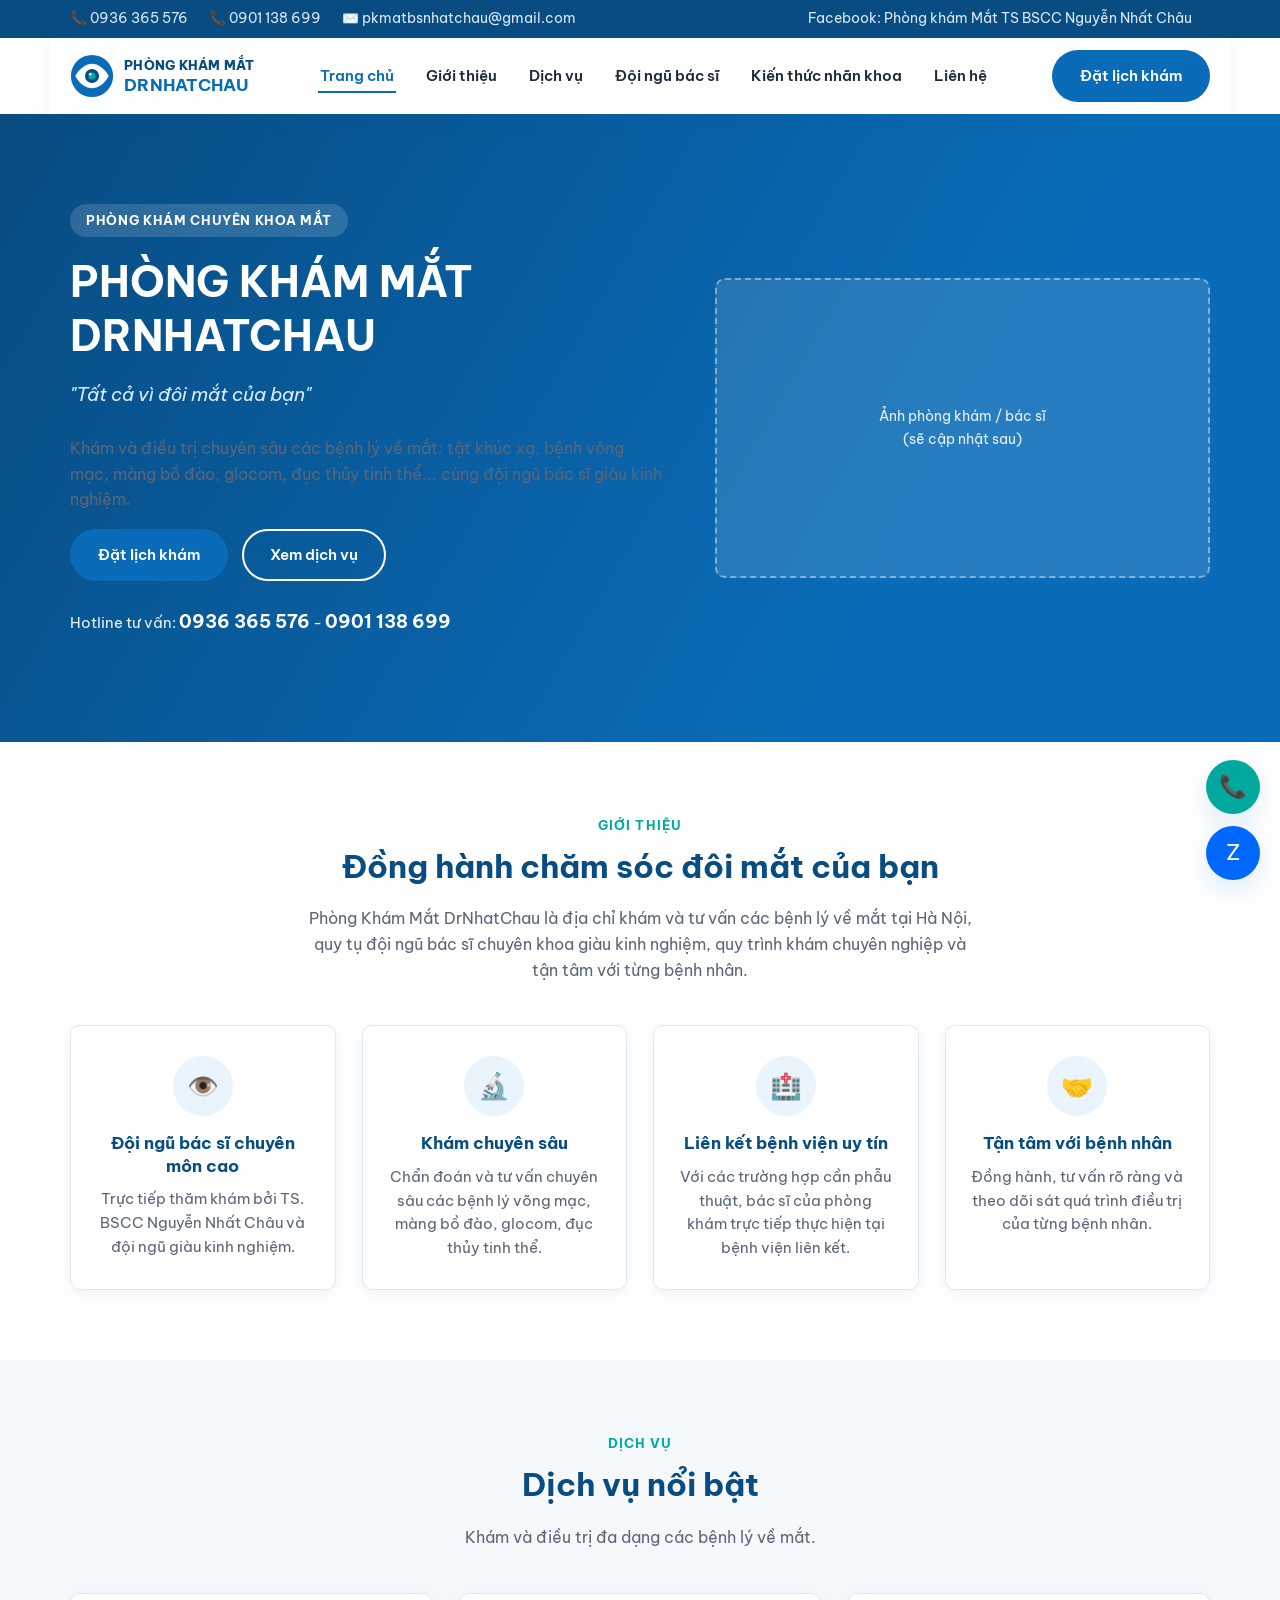
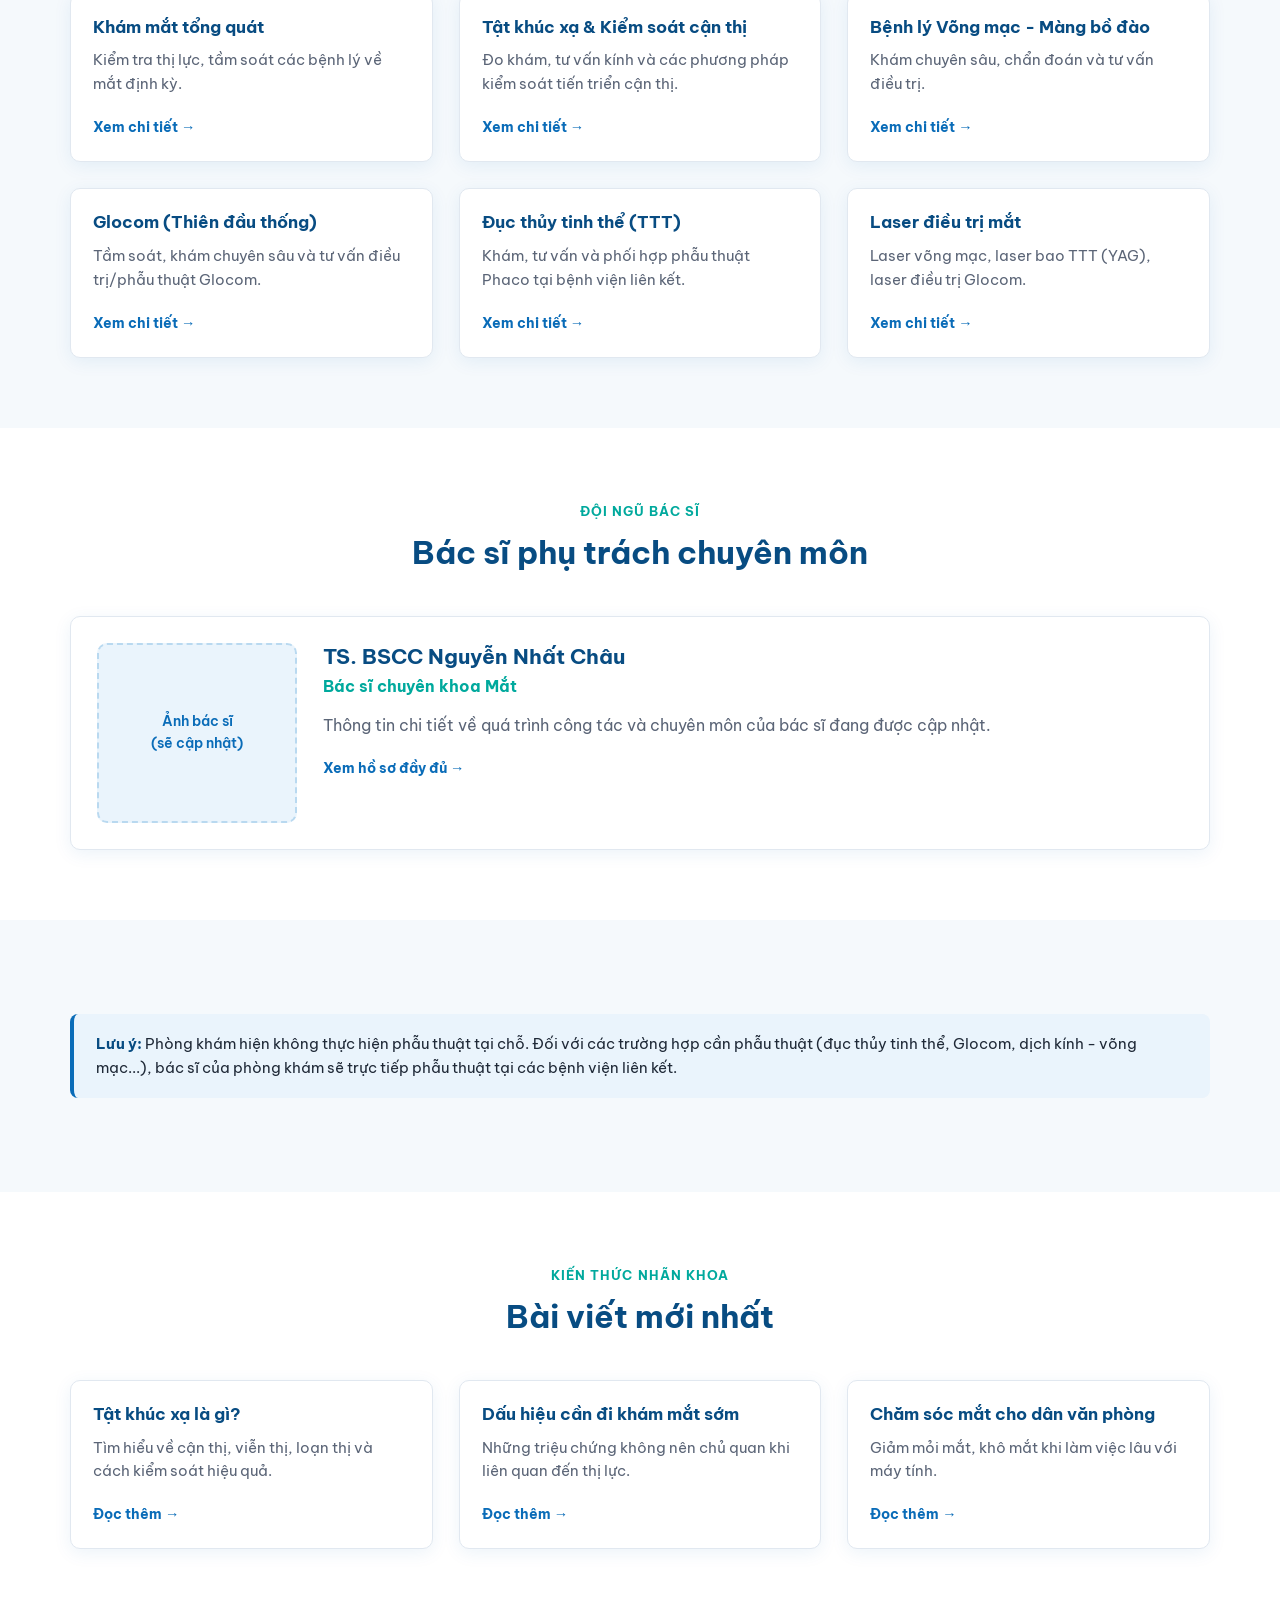
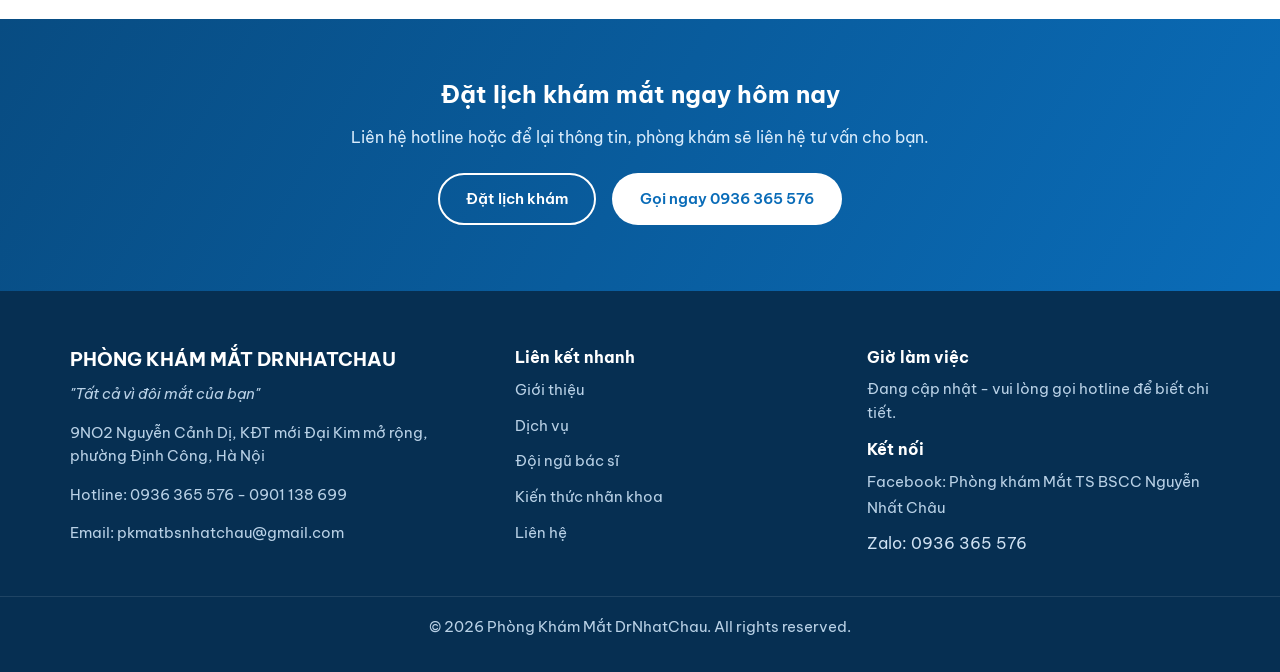
==== index.html @ 908032cb "Initial website for Phong Kham Mat DrNhatChau Static HTML/CSS/JS site modeled after haiyeneyecare.co" ====
<!DOCTYPE html>
<html lang="vi">
<head>
<meta charset="UTF-8">
<meta name="viewport" content="width=device-width, initial-scale=1.0">
<title>Phòng Khám Mắt DrNhatChau - Tất cả vì đôi mắt của bạn</title>
<meta name="description" content="Phòng Khám Mắt DrNhatChau - khám mắt tổng quát, tật khúc xạ, bệnh lý võng mạc, glocom, đục thủy tinh thể tại Hà Nội. Hotline 0936 365 576.">
<link rel="icon" type="image/svg+xml" href="assets/images/logo-placeholder.svg">
<link rel="preconnect" href="https://fonts.googleapis.com">
<link href="https://fonts.googleapis.com/css2?family=Be+Vietnam+Pro:wght@400;500;600;700;800&display=swap" rel="stylesheet">
<link rel="stylesheet" href="css/style.css">
</head>
<body>

<header class="site-header">
  <div class="topbar">
    <div class="container topbar-inner">
      <div class="topbar-contact">
        <a href="tel:0936365576">📞 0936 365 576</a>
        <a href="tel:0901138699">📞 0901 138 699</a>
        <a href="mailto:pkmatbsnhatchau@gmail.com">✉️ pkmatbsnhatchau@gmail.com</a>
      </div>
      <div class="topbar-social">
        <!-- TODO: cập nhật link Facebook thật -->
        <a href="#" target="_blank" rel="noopener">Facebook: Phòng khám Mắt TS BSCC Nguyễn Nhất Châu</a>
      </div>
    </div>
  </div>
  <nav class="navbar container">
    <a href="index.html" class="brand">
      <img src="assets/images/logo-placeholder.svg" alt="Logo Phòng khám Mắt DrNhatChau" class="brand-logo">
      <span class="brand-text">PHÒNG KHÁM MẮT<br><strong>DRNHATCHAU</strong></span>
    </a>
    <button class="nav-toggle" aria-label="Mở menu" aria-expanded="false">
      <span></span><span></span><span></span>
    </button>
    <ul class="nav-menu">
      <li><a href="index.html">Trang chủ</a></li>
      <li><a href="gioi-thieu.html">Giới thiệu</a></li>
      <li><a href="dich-vu.html">Dịch vụ</a></li>
      <li><a href="bac-si.html">Đội ngũ bác sĩ</a></li>
      <li><a href="kien-thuc.html">Kiến thức nhãn khoa</a></li>
      <li><a href="lien-he.html">Liên hệ</a></li>
    </ul>
    <a href="lien-he.html" class="btn btn-primary nav-cta">Đặt lịch khám</a>
  </nav>
</header>

<section class="hero">
  <div class="container hero-inner">
    <div class="hero-text">
      <span class="eyebrow">Phòng khám chuyên khoa Mắt</span>
      <h1>PHÒNG KHÁM MẮT DRNHATCHAU</h1>
      <p class="slogan">"Tất cả vì đôi mắt của bạn"</p>
      <p>Khám và điều trị chuyên sâu các bệnh lý về mắt: tật khúc xạ, bệnh võng mạc, màng bồ đào, glocom, đục thủy tinh thể... cùng đội ngũ bác sĩ giàu kinh nghiệm.</p>
      <div class="hero-actions">
        <a href="lien-he.html" class="btn btn-primary">Đặt lịch khám</a>
        <a href="dich-vu.html" class="btn btn-outline">Xem dịch vụ</a>
      </div>
      <p class="hero-hotline">Hotline tư vấn: <strong>0936 365 576</strong> - <strong>0901 138 699</strong></p>
    </div>
    <div class="hero-visual">
      <!-- TODO: thay bằng ảnh thật của phòng khám / bác sĩ -->
      Ảnh phòng khám / bác sĩ<br>(sẽ cập nhật sau)
    </div>
  </div>
</section>

<section>
  <div class="container">
    <div class="section-head">
      <span class="eyebrow">Giới thiệu</span>
      <h2>Đồng hành chăm sóc đôi mắt của bạn</h2>
      <p>Phòng Khám Mắt DrNhatChau là địa chỉ khám và tư vấn các bệnh lý về mắt tại Hà Nội, quy tụ đội ngũ bác sĩ chuyên khoa giàu kinh nghiệm, quy trình khám chuyên nghiệp và tận tâm với từng bệnh nhân.</p>
    </div>
    <div class="features-grid">
      <div class="feature-card">
        <div class="feature-icon">👁️</div>
        <h3>Đội ngũ bác sĩ chuyên môn cao</h3>
        <p>Trực tiếp thăm khám bởi TS. BSCC Nguyễn Nhất Châu và đội ngũ giàu kinh nghiệm.</p>
      </div>
      <div class="feature-card">
        <div class="feature-icon">🔬</div>
        <h3>Khám chuyên sâu</h3>
        <p>Chẩn đoán và tư vấn chuyên sâu các bệnh lý võng mạc, màng bồ đào, glocom, đục thủy tinh thể.</p>
      </div>
      <div class="feature-card">
        <div class="feature-icon">🏥</div>
        <h3>Liên kết bệnh viện uy tín</h3>
        <p>Với các trường hợp cần phẫu thuật, bác sĩ của phòng khám trực tiếp thực hiện tại bệnh viện liên kết.</p>
      </div>
      <div class="feature-card">
        <div class="feature-icon">🤝</div>
        <h3>Tận tâm với bệnh nhân</h3>
        <p>Đồng hành, tư vấn rõ ràng và theo dõi sát quá trình điều trị của từng bệnh nhân.</p>
      </div>
    </div>
  </div>
</section>

<section class="alt">
  <div class="container">
    <div class="section-head">
      <span class="eyebrow">Dịch vụ</span>
      <h2>Dịch vụ nổi bật</h2>
      <p>Khám và điều trị đa dạng các bệnh lý về mắt.</p>
    </div>
    <div class="cards-grid">
      <div class="card">
        <div class="card-body">
          <h3>Khám mắt tổng quát</h3>
          <p>Kiểm tra thị lực, tầm soát các bệnh lý về mắt định kỳ.</p>
          <a href="dich-vu.html" class="card-link">Xem chi tiết →</a>
        </div>
      </div>
      <div class="card">
        <div class="card-body">
          <h3>Tật khúc xạ &amp; Kiểm soát cận thị</h3>
          <p>Đo khám, tư vấn kính và các phương pháp kiểm soát tiến triển cận thị.</p>
          <a href="dich-vu.html" class="card-link">Xem chi tiết →</a>
        </div>
      </div>
      <div class="card">
        <div class="card-body">
          <h3>Bệnh lý Võng mạc - Màng bồ đào</h3>
          <p>Khám chuyên sâu, chẩn đoán và tư vấn điều trị.</p>
          <a href="dich-vu.html" class="card-link">Xem chi tiết →</a>
        </div>
      </div>
      <div class="card">
        <div class="card-body">
          <h3>Glocom (Thiên đầu thống)</h3>
          <p>Tầm soát, khám chuyên sâu và tư vấn điều trị/phẫu thuật Glocom.</p>
          <a href="dich-vu.html" class="card-link">Xem chi tiết →</a>
        </div>
      </div>
      <div class="card">
        <div class="card-body">
          <h3>Đục thủy tinh thể (TTT)</h3>
          <p>Khám, tư vấn và phối hợp phẫu thuật Phaco tại bệnh viện liên kết.</p>
          <a href="dich-vu.html" class="card-link">Xem chi tiết →</a>
        </div>
      </div>
      <div class="card">
        <div class="card-body">
          <h3>Laser điều trị mắt</h3>
          <p>Laser võng mạc, laser bao TTT (YAG), laser điều trị Glocom.</p>
          <a href="dich-vu.html" class="card-link">Xem chi tiết →</a>
        </div>
      </div>
    </div>
  </div>
</section>

<section>
  <div class="container">
    <div class="section-head">
      <span class="eyebrow">Đội ngũ bác sĩ</span>
      <h2>Bác sĩ phụ trách chuyên môn</h2>
    </div>
    <div class="doctor-card">
      <div class="doctor-photo img-placeholder">Ảnh bác sĩ<br>(sẽ cập nhật)</div>
      <div class="doctor-info">
        <h3>TS. BSCC Nguyễn Nhất Châu</h3>
        <span class="title">Bác sĩ chuyên khoa Mắt</span>
        <p><!-- TODO: bổ sung tiểu sử, kinh nghiệm, học hàm học vị chi tiết -->Thông tin chi tiết về quá trình công tác và chuyên môn của bác sĩ đang được cập nhật.</p>
        <a href="bac-si.html" class="card-link">Xem hồ sơ đầy đủ →</a>
      </div>
    </div>
  </div>
</section>

<section class="alt">
  <div class="container">
    <div class="callout">
      <strong>Lưu ý:</strong> Phòng khám hiện không thực hiện phẫu thuật tại chỗ. Đối với các trường hợp cần phẫu thuật (đục thủy tinh thể, Glocom, dịch kính - võng mạc...), bác sĩ của phòng khám sẽ trực tiếp phẫu thuật tại các bệnh viện liên kết.
    </div>
  </div>
</section>

<section>
  <div class="container">
    <div class="section-head">
      <span class="eyebrow">Kiến thức nhãn khoa</span>
      <h2>Bài viết mới nhất</h2>
    </div>
    <div class="cards-grid">
      <div class="card">
        <div class="card-body">
          <h3>Tật khúc xạ là gì?</h3>
          <p>Tìm hiểu về cận thị, viễn thị, loạn thị và cách kiểm soát hiệu quả.</p>
          <a href="kien-thuc.html" class="card-link">Đọc thêm →</a>
        </div>
      </div>
      <div class="card">
        <div class="card-body">
          <h3>Dấu hiệu cần đi khám mắt sớm</h3>
          <p>Những triệu chứng không nên chủ quan khi liên quan đến thị lực.</p>
          <a href="kien-thuc.html" class="card-link">Đọc thêm →</a>
        </div>
      </div>
      <div class="card">
        <div class="card-body">
          <h3>Chăm sóc mắt cho dân văn phòng</h3>
          <p>Giảm mỏi mắt, khô mắt khi làm việc lâu với máy tính.</p>
          <a href="kien-thuc.html" class="card-link">Đọc thêm →</a>
        </div>
      </div>
    </div>
  </div>
</section>

<section class="cta-banner">
  <div class="container">
    <h2>Đặt lịch khám mắt ngay hôm nay</h2>
    <p>Liên hệ hotline hoặc để lại thông tin, phòng khám sẽ liên hệ tư vấn cho bạn.</p>
    <a href="lien-he.html" class="btn btn-outline">Đặt lịch khám</a>
    <a href="tel:0936365576" class="btn btn-primary" style="background:#fff;color:var(--primary);">Gọi ngay 0936 365 576</a>
  </div>
</section>

<footer class="site-footer">
  <div class="container footer-grid">
    <div class="footer-col">
      <h3>PHÒNG KHÁM MẮT DRNHATCHAU</h3>
      <p><em>"Tất cả vì đôi mắt của bạn"</em></p>
      <p>9NO2 Nguyễn Cảnh Dị, KĐT mới Đại Kim mở rộng,<br>phường Định Công, Hà Nội</p>
      <p>Hotline: <a href="tel:0936365576">0936 365 576</a> - <a href="tel:0901138699">0901 138 699</a></p>
      <p>Email: <a href="mailto:pkmatbsnhatchau@gmail.com">pkmatbsnhatchau@gmail.com</a></p>
    </div>
    <div class="footer-col">
      <h4>Liên kết nhanh</h4>
      <ul>
        <li><a href="gioi-thieu.html">Giới thiệu</a></li>
        <li><a href="dich-vu.html">Dịch vụ</a></li>
        <li><a href="bac-si.html">Đội ngũ bác sĩ</a></li>
        <li><a href="kien-thuc.html">Kiến thức nhãn khoa</a></li>
        <li><a href="lien-he.html">Liên hệ</a></li>
      </ul>
    </div>
    <div class="footer-col">
      <h4>Giờ làm việc</h4>
      <!-- TODO: cập nhật giờ làm việc thật -->
      <p>Đang cập nhật - vui lòng gọi hotline để biết chi tiết.</p>
      <h4>Kết nối</h4>
      <ul>
        <li><a href="#" target="_blank" rel="noopener">Facebook: Phòng khám Mắt TS BSCC Nguyễn Nhất Châu</a></li>
        <li>Zalo: 0936 365 576</li>
      </ul>
    </div>
  </div>
  <div class="footer-bottom">
    <p>&copy; 2026 Phòng Khám Mắt DrNhatChau. All rights reserved.</p>
  </div>
</footer>

<div class="float-actions">
  <a class="float-btn phone" href="tel:0936365576" title="Gọi ngay">📞</a>
  <a class="float-btn zalo" href="https://zalo.me/0936365576" target="_blank" rel="noopener" title="Chat Zalo">Z</a>
</div>

<script src="js/main.js"></script>
</body>
</html>
---- css/style.css ----
/* ===== PHÒNG KHÁM MẮT DRNHATCHAU - style.css ===== */

:root {
  --primary: #0a6cb8;
  --primary-dark: #084c82;
  --primary-light: #eaf4fc;
  --accent: #00a99d;
  --text: #1f2937;
  --text-muted: #5b6577;
  --bg: #ffffff;
  --bg-alt: #f5f9fc;
  --border: #e1e8f0;
  --radius: 10px;
  --shadow: 0 4px 18px rgba(10, 108, 184, 0.08);
  --shadow-lg: 0 10px 30px rgba(10, 108, 184, 0.14);
  --max-width: 1180px;
}

* { box-sizing: border-box; }

html { scroll-behavior: smooth; }

body {
  margin: 0;
  font-family: 'Be Vietnam Pro', 'Segoe UI', Arial, sans-serif;
  color: var(--text);
  background: var(--bg);
  line-height: 1.6;
}

img { max-width: 100%; display: block; }

a { color: inherit; text-decoration: none; }

ul { list-style: none; margin: 0; padding: 0; }

h1, h2, h3, h4 { line-height: 1.3; margin: 0 0 .6em; color: var(--primary-dark); }

p { margin: 0 0 1em; color: var(--text-muted); }

.container {
  max-width: var(--max-width);
  margin: 0 auto;
  padding: 0 20px;
}

section { padding: 70px 0; }
section.alt { background: var(--bg-alt); }

.section-head {
  text-align: center;
  max-width: 680px;
  margin: 0 auto 42px;
}
.section-head .eyebrow {
  display: inline-block;
  color: var(--accent);
  font-weight: 700;
  letter-spacing: .08em;
  text-transform: uppercase;
  font-size: .82rem;
  margin-bottom: 10px;
}
.section-head h2 { font-size: 2rem; }
.section-head p { margin-top: 10px; }

/* ---------- Buttons ---------- */
.btn {
  display: inline-block;
  padding: 12px 26px;
  border-radius: 999px;
  font-weight: 600;
  font-size: .95rem;
  border: 2px solid transparent;
  cursor: pointer;
  transition: all .2s ease;
}
.btn-primary { background: var(--primary); color: #fff; }
.btn-primary:hover { background: var(--primary-dark); }
.btn-outline { background: transparent; border-color: #fff; color: #fff; }
.btn-outline:hover { background: #fff; color: var(--primary); }
.btn-outline-blue { background: transparent; border-color: var(--primary); color: var(--primary); }
.btn-outline-blue:hover { background: var(--primary); color: #fff; }

/* ---------- Top bar ---------- */
.topbar {
  background: var(--primary-dark);
  color: #dceafb;
  font-size: .85rem;
}
.topbar-inner {
  display: flex;
  justify-content: space-between;
  align-items: center;
  padding: 8px 20px;
  flex-wrap: wrap;
  gap: 6px;
}
.topbar-contact a, .topbar-social a {
  color: #dceafb;
  margin-right: 18px;
  white-space: nowrap;
}
.topbar-contact a:hover, .topbar-social a:hover { color: #fff; text-decoration: underline; }

/* ---------- Navbar ---------- */
.site-header { position: sticky; top: 0; z-index: 100; }
.navbar {
  display: flex;
  align-items: center;
  justify-content: space-between;
  gap: 20px;
  background: #fff;
  padding: 12px 20px;
  box-shadow: var(--shadow);
}
.brand { display: flex; align-items: center; gap: 10px; }
.brand-logo { width: 44px; height: 44px; }
.brand-text {
  font-weight: 800;
  color: var(--primary-dark);
  font-size: .82rem;
  line-height: 1.25;
  letter-spacing: .02em;
}
.brand-text strong { color: var(--primary); font-size: 1.05rem; }

.nav-menu {
  display: flex;
  gap: 28px;
  flex: 1;
  justify-content: center;
}
.nav-menu a {
  font-weight: 600;
  font-size: .95rem;
  color: var(--text);
  padding: 6px 2px;
  border-bottom: 2px solid transparent;
}
.nav-menu a:hover, .nav-menu a.active { color: var(--primary); border-color: var(--primary); }

.nav-cta { flex-shrink: 0; }

.nav-toggle {
  display: none;
  flex-direction: column;
  gap: 5px;
  background: none;
  border: none;
  cursor: pointer;
  padding: 6px;
}
.nav-toggle span { width: 26px; height: 3px; background: var(--primary-dark); border-radius: 2px; }

/* ---------- Hero ---------- */
.hero {
  background: linear-gradient(120deg, var(--primary-dark), var(--primary) 70%);
  color: #fff;
  padding: 90px 0;
}
.hero-inner {
  display: flex;
  align-items: center;
  gap: 50px;
  flex-wrap: wrap;
}
.hero-text { flex: 1 1 460px; }
.hero-text .eyebrow {
  display: inline-block;
  background: rgba(255,255,255,.15);
  padding: 6px 16px;
  border-radius: 999px;
  font-size: .82rem;
  font-weight: 700;
  letter-spacing: .05em;
  text-transform: uppercase;
  margin-bottom: 18px;
}
.hero-text h1 { color: #fff; font-size: 2.6rem; margin-bottom: 16px; }
.hero-text .slogan { font-size: 1.2rem; font-style: italic; color: #d9ecfc; margin-bottom: 26px; }
.hero-actions { display: flex; gap: 14px; flex-wrap: wrap; margin-bottom: 26px; }
.hero-hotline { font-size: .95rem; color: #eaf4fc; }
.hero-hotline strong { font-size: 1.15rem; color: #fff; }
.hero-visual {
  flex: 1 1 360px;
  min-height: 300px;
  border-radius: var(--radius);
  background: rgba(255,255,255,.12);
  border: 2px dashed rgba(255,255,255,.4);
  display: flex;
  align-items: center;
  justify-content: center;
  text-align: center;
  color: #eaf4fc;
  font-size: .9rem;
  padding: 20px;
}

/* ---------- Placeholder image box (dùng khi chưa có ảnh thật) ---------- */
.img-placeholder {
  background: var(--primary-light);
  border: 2px dashed #b9d9f0;
  border-radius: var(--radius);
  color: var(--primary);
  display: flex;
  align-items: center;
  justify-content: center;
  text-align: center;
  font-size: .85rem;
  font-weight: 600;
  padding: 16px;
  min-height: 180px;
}

/* ---------- Feature / Why choose us ---------- */
.features-grid {
  display: grid;
  grid-template-columns: repeat(auto-fit, minmax(230px, 1fr));
  gap: 26px;
}
.feature-card {
  background: #fff;
  border: 1px solid var(--border);
  border-radius: var(--radius);
  padding: 30px 24px;
  text-align: center;
  box-shadow: var(--shadow);
}
.feature-icon {
  width: 60px; height: 60px;
  margin: 0 auto 16px;
  border-radius: 50%;
  background: var(--primary-light);
  color: var(--primary);
  display: flex; align-items: center; justify-content: center;
  font-size: 1.6rem;
}
.feature-card h3 { font-size: 1.08rem; }
.feature-card p { font-size: .92rem; margin: 0; }

/* ---------- Cards grid (services / articles) ---------- */
.cards-grid {
  display: grid;
  grid-template-columns: repeat(auto-fit, minmax(280px, 1fr));
  gap: 26px;
}
.card {
  background: #fff;
  border: 1px solid var(--border);
  border-radius: var(--radius);
  overflow: hidden;
  box-shadow: var(--shadow);
  display: flex;
  flex-direction: column;
  transition: transform .2s ease, box-shadow .2s ease;
}
.card:hover { transform: translateY(-4px); box-shadow: var(--shadow-lg); }
.card-media { height: 150px; }
.card-body { padding: 22px; flex: 1; display: flex; flex-direction: column; }
.card-body h3 { font-size: 1.08rem; }
.card-body p { font-size: .92rem; flex: 1; }
.card-link { font-weight: 700; color: var(--primary); font-size: .9rem; margin-top: 6px; }
.card-link:hover { text-decoration: underline; }

.card.placeholder-card {
  border-style: dashed;
  border-color: #b9d9f0;
  align-items: center;
  justify-content: center;
  text-align: center;
  color: var(--text-muted);
}
.card.placeholder-card .card-body { justify-content: center; align-items: center; }

/* ---------- Doctor ---------- */
.doctor-card {
  display: flex;
  gap: 26px;
  background: #fff;
  border: 1px solid var(--border);
  border-radius: var(--radius);
  padding: 26px;
  box-shadow: var(--shadow);
  flex-wrap: wrap;
}
.doctor-photo { width: 200px; flex-shrink: 0; }
.doctor-info { flex: 1 1 260px; }
.doctor-info h3 { margin-bottom: 4px; font-size: 1.3rem; }
.doctor-info .title { color: var(--accent); font-weight: 700; margin-bottom: 14px; display: block; }

/* ---------- Note / callout box ---------- */
.callout {
  background: var(--primary-light);
  border-left: 4px solid var(--primary);
  border-radius: 8px;
  padding: 18px 22px;
  margin: 24px 0;
  font-size: .95rem;
  color: var(--text);
}
.callout strong { color: var(--primary-dark); }

/* ---------- Vision/Mission/Values ---------- */
.vmv-grid {
  display: grid;
  grid-template-columns: repeat(auto-fit, minmax(260px, 1fr));
  gap: 26px;
}
.vmv-card {
  background: #fff;
  border-top: 4px solid var(--primary);
  border-radius: var(--radius);
  padding: 28px 24px;
  box-shadow: var(--shadow);
}

/* ---------- CTA banner ---------- */
.cta-banner {
  background: linear-gradient(120deg, var(--primary-dark), var(--primary));
  color: #fff;
  text-align: center;
  padding: 60px 20px;
}
.cta-banner h2 { color: #fff; }
.cta-banner p { color: #d9ecfc; }
.cta-banner .btn { margin: 6px; }

/* ---------- Contact page ---------- */
.contact-grid {
  display: grid;
  grid-template-columns: 1.1fr 1.4fr;
  gap: 40px;
  align-items: start;
}
@media (max-width: 860px) { .contact-grid { grid-template-columns: 1fr; } }

.contact-info-list li {
  display: flex;
  gap: 14px;
  margin-bottom: 18px;
  align-items: flex-start;
}
.contact-info-list .ci-icon {
  width: 40px; height: 40px; flex-shrink: 0;
  border-radius: 50%;
  background: var(--primary-light);
  color: var(--primary);
  display: flex; align-items: center; justify-content: center;
  font-size: 1.1rem;
}

.map-frame {
  width: 100%;
  height: 320px;
  border: 0;
  border-radius: var(--radius);
  box-shadow: var(--shadow);
}

.contact-form { display: grid; gap: 16px; }
.contact-form label { font-weight: 600; font-size: .92rem; color: var(--text); display: block; margin-bottom: 6px; }
.contact-form input, .contact-form textarea, .contact-form select {
  width: 100%;
  padding: 12px 14px;
  border: 1px solid var(--border);
  border-radius: 8px;
  font-family: inherit;
  font-size: .95rem;
}
.contact-form input:focus, .contact-form textarea:focus, .contact-form select:focus {
  outline: none; border-color: var(--primary);
}
.form-row { display: grid; grid-template-columns: 1fr 1fr; gap: 16px; }
@media (max-width: 560px) { .form-row { grid-template-columns: 1fr; } }
.form-note { font-size: .82rem; color: var(--text-muted); }

/* ---------- Breadcrumb / page banner ---------- */
.page-banner {
  background: linear-gradient(120deg, var(--primary-dark), var(--primary));
  color: #fff;
  padding: 50px 0;
  text-align: center;
}
.page-banner h1 { color: #fff; margin-bottom: 8px; }
.page-banner p { color: #d9ecfc; margin: 0; }

/* ---------- Footer ---------- */
.site-footer { background: #062f52; color: #cfe1f2; }
.footer-grid {
  display: grid;
  grid-template-columns: 1.3fr 1fr 1.1fr;
  gap: 40px;
  padding: 56px 20px 30px;
}
@media (max-width: 780px) { .footer-grid { grid-template-columns: 1fr; } }
.site-footer h3, .site-footer h4 { color: #fff; }
.site-footer p, .site-footer a { color: #b9d1e6; font-size: .92rem; }
.site-footer a:hover { color: #fff; }
.footer-col ul li { margin-bottom: 10px; }
.footer-bottom {
  border-top: 1px solid rgba(255,255,255,.1);
  text-align: center;
  padding: 18px;
  font-size: .85rem;
  color: #93aec6;
}

/* ---------- Zalo floating button ---------- */
.float-actions {
  position: fixed;
  right: 20px;
  bottom: 20px;
  display: flex;
  flex-direction: column;
  gap: 12px;
  z-index: 200;
}
.float-btn {
  width: 54px; height: 54px;
  border-radius: 50%;
  background: var(--primary);
  color: #fff;
  display: flex; align-items: center; justify-content: center;
  box-shadow: var(--shadow-lg);
  font-size: 1.4rem;
}
.float-btn.zalo { background: #0068ff; }
.float-btn.phone { background: var(--accent); }

/* ---------- Responsive nav ---------- */
@media (max-width: 960px) {
  .nav-menu {
    position: absolute;
    top: 100%; left: 0; right: 0;
    background: #fff;
    flex-direction: column;
    gap: 0;
    box-shadow: var(--shadow-lg);
    max-height: 0;
    overflow: hidden;
    transition: max-height .25s ease;
  }
  .nav-menu.open { max-height: 420px; }
  .nav-menu li { width: 100%; border-top: 1px solid var(--border); }
  .nav-menu a { display: block; padding: 14px 20px; }
  .nav-cta { display: none; }
  .nav-toggle { display: flex; }
}

@media (max-width: 600px) {
  .hero-text h1 { font-size: 2rem; }
  section { padding: 50px 0; }
  .doctor-card { flex-direction: column; }
  .doctor-photo { width: 100%; }
}
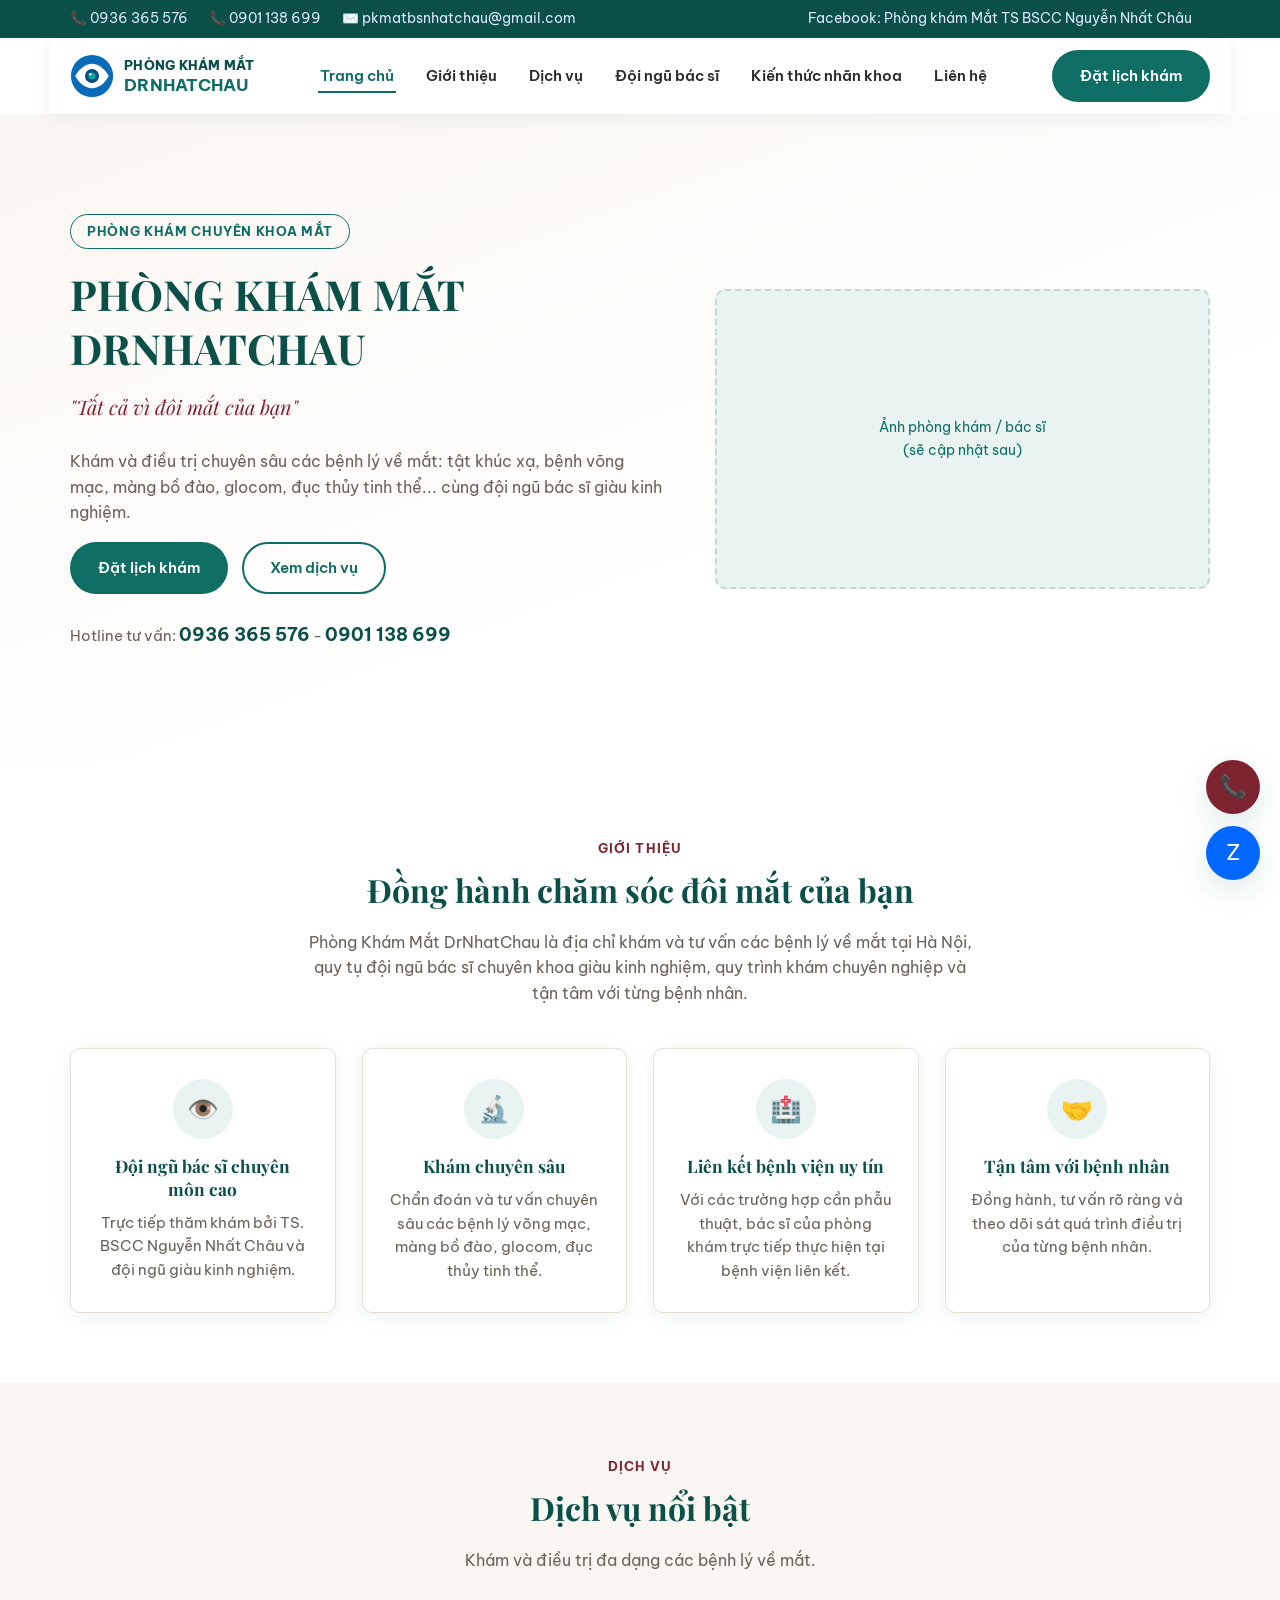
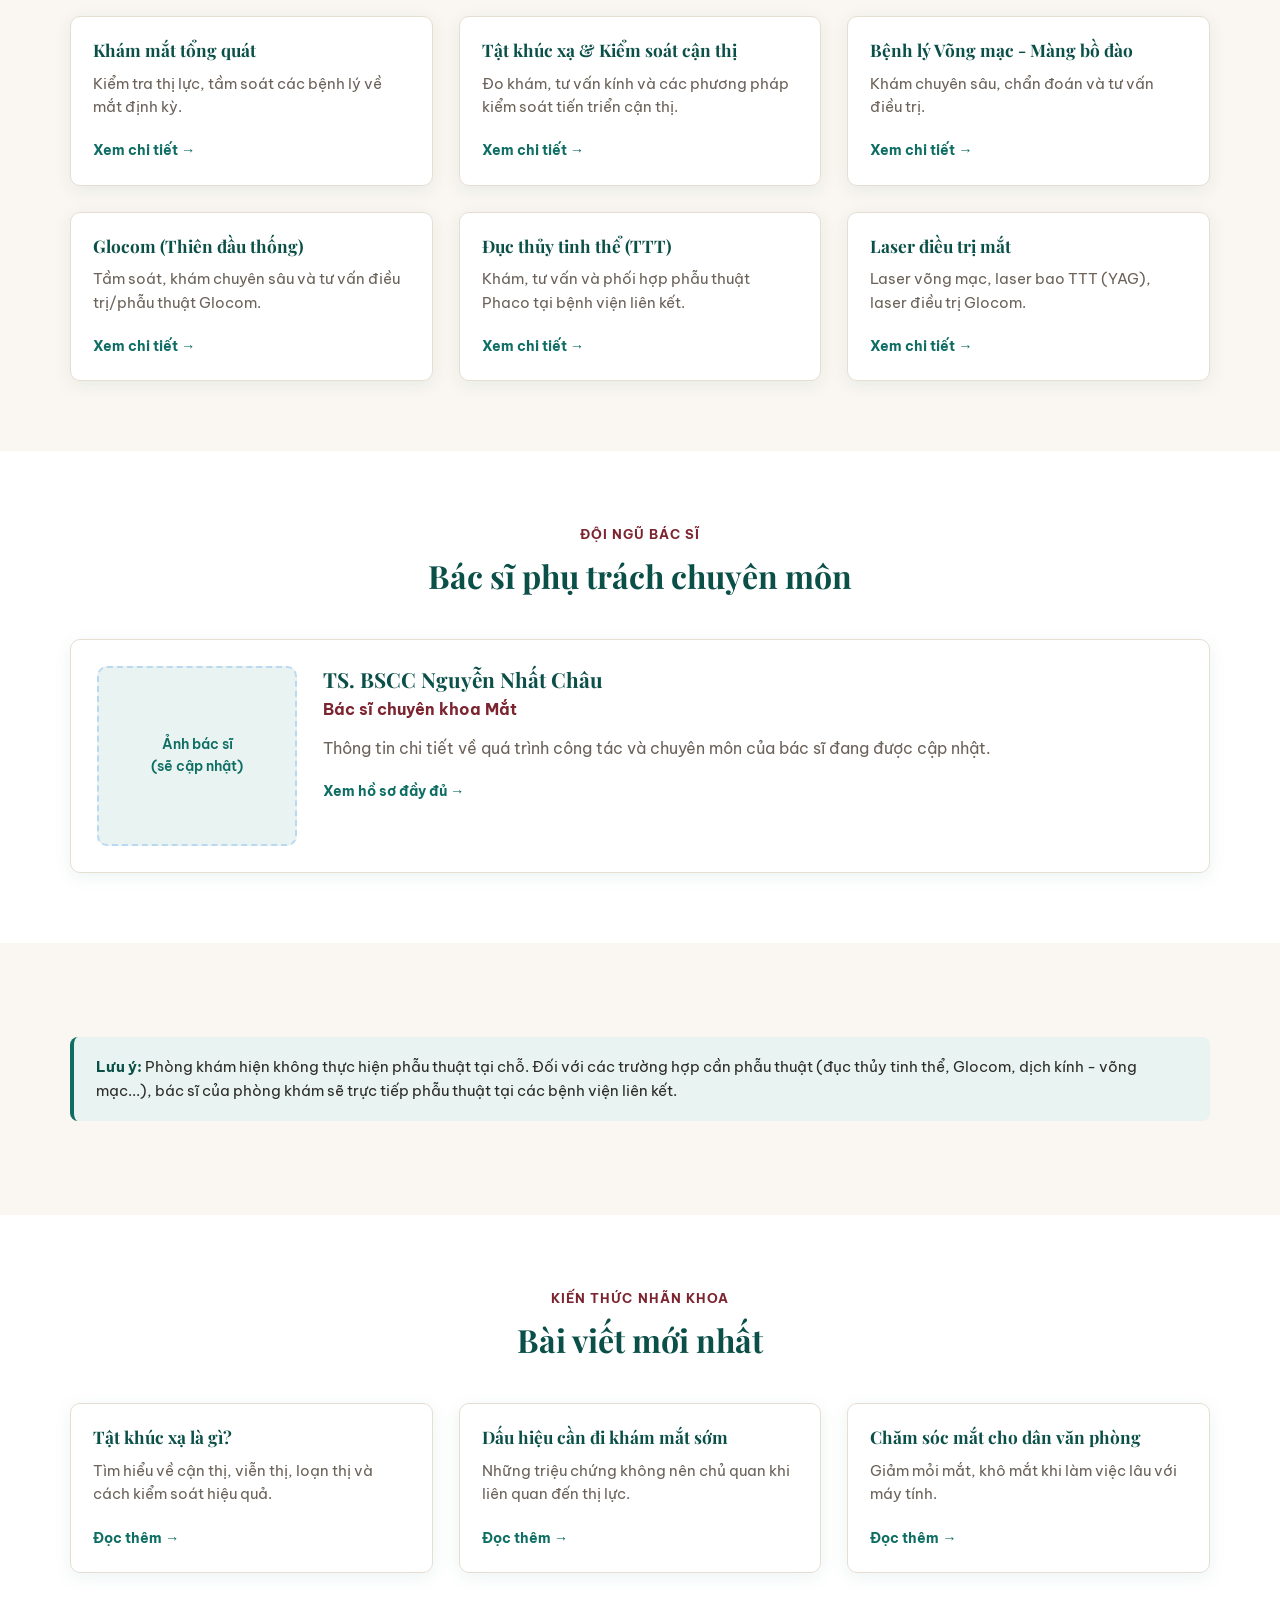
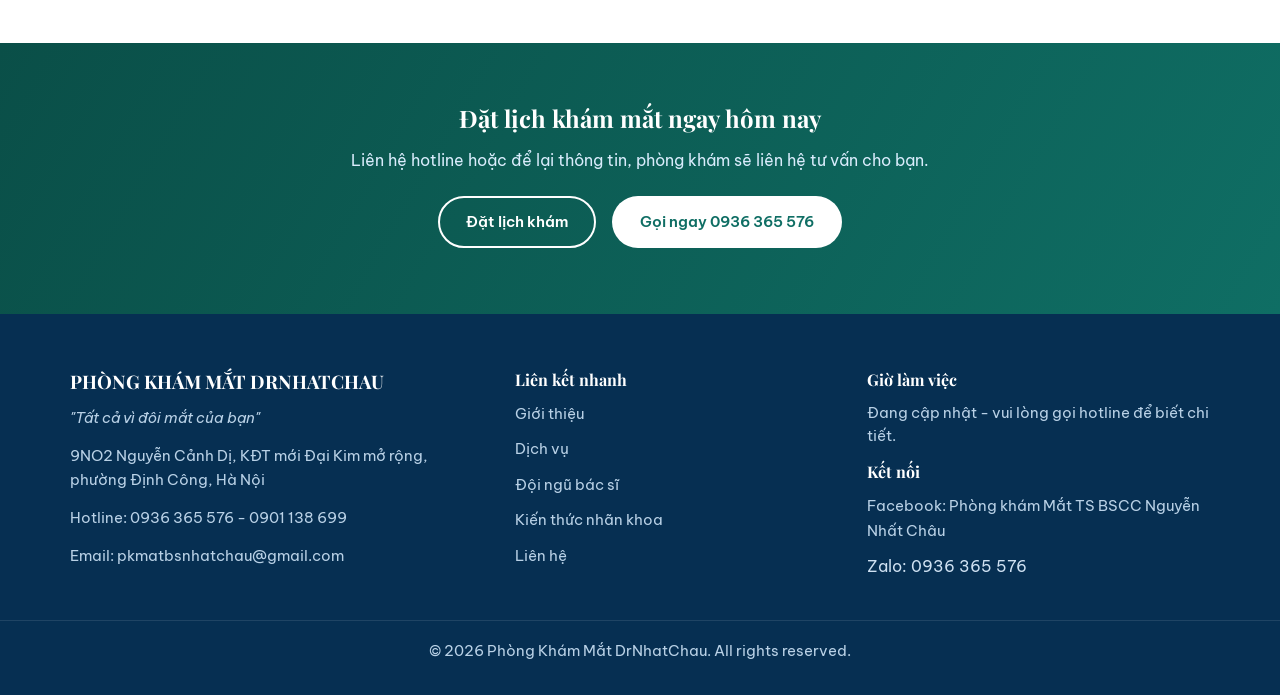
==== commit c2d41216: "Rebrand color palette to match clinic logo (teal + maroon) Replace the blue theme with teal/maroon t" ====
--- a/index.html
+++ b/index.html
@@ -7,7 +7,7 @@
 <meta name="description" content="Phòng Khám Mắt DrNhatChau - khám mắt tổng quát, tật khúc xạ, bệnh lý võng mạc, glocom, đục thủy tinh thể tại Hà Nội. Hotline 0936 365 576.">
 <link rel="icon" type="image/svg+xml" href="assets/images/logo-placeholder.svg">
 <link rel="preconnect" href="https://fonts.googleapis.com">
-<link href="https://fonts.googleapis.com/css2?family=Be+Vietnam+Pro:wght@400;500;600;700;800&display=swap" rel="stylesheet">
+<link href="https://fonts.googleapis.com/css2?family=Be+Vietnam+Pro:wght@400;500;600;700;800&family=Playfair+Display:ital,wght@0,600;0,700;1,600&display=swap" rel="stylesheet">
 <link rel="stylesheet" href="css/style.css">
 </head>
 <body>
@@ -55,7 +55,7 @@
       <p>Khám và điều trị chuyên sâu các bệnh lý về mắt: tật khúc xạ, bệnh võng mạc, màng bồ đào, glocom, đục thủy tinh thể... cùng đội ngũ bác sĩ giàu kinh nghiệm.</p>
       <div class="hero-actions">
         <a href="lien-he.html" class="btn btn-primary">Đặt lịch khám</a>
-        <a href="dich-vu.html" class="btn btn-outline">Xem dịch vụ</a>
+        <a href="dich-vu.html" class="btn btn-outline-blue">Xem dịch vụ</a>
       </div>
       <p class="hero-hotline">Hotline tư vấn: <strong>0936 365 576</strong> - <strong>0901 138 699</strong></p>
     </div>
--- a/css/style.css
+++ b/css/style.css
@@ -1,18 +1,18 @@
 /* ===== PHÒNG KHÁM MẮT DRNHATCHAU - style.css ===== */
 
 :root {
-  --primary: #0a6cb8;
-  --primary-dark: #084c82;
-  --primary-light: #eaf4fc;
-  --accent: #00a99d;
-  --text: #1f2937;
-  --text-muted: #5b6577;
+  --primary: #0f6e64;
+  --primary-dark: #0a4f48;
+  --primary-light: #e9f3f1;
+  --accent: #7c2430;
+  --text: #2b2b28;
+  --text-muted: #6b6259;
   --bg: #ffffff;
-  --bg-alt: #f5f9fc;
-  --border: #e1e8f0;
+  --bg-alt: #faf6f1;
+  --border: #e7ded2;
   --radius: 10px;
-  --shadow: 0 4px 18px rgba(10, 108, 184, 0.08);
-  --shadow-lg: 0 10px 30px rgba(10, 108, 184, 0.14);
+  --shadow: 0 4px 18px rgba(15, 110, 100, 0.08);
+  --shadow-lg: 0 10px 30px rgba(15, 110, 100, 0.14);
   --max-width: 1180px;
 }
 
@@ -34,7 +34,7 @@
 
 ul { list-style: none; margin: 0; padding: 0; }
 
-h1, h2, h3, h4 { line-height: 1.3; margin: 0 0 .6em; color: var(--primary-dark); }
+h1, h2, h3, h4 { font-family: 'Playfair Display', 'Be Vietnam Pro', serif; line-height: 1.3; margin: 0 0 .6em; color: var(--primary-dark); }
 
 p { margin: 0 0 1em; color: var(--text-muted); }
 
@@ -155,9 +155,9 @@
 
 /* ---------- Hero ---------- */
 .hero {
-  background: linear-gradient(120deg, var(--primary-dark), var(--primary) 70%);
-  color: #fff;
-  padding: 90px 0;
+  background: linear-gradient(160deg, var(--bg-alt), #fff 65%);
+  color: var(--text);
+  padding: 100px 0;
 }
 .hero-inner {
   display: flex;
@@ -168,7 +168,9 @@
 .hero-text { flex: 1 1 460px; }
 .hero-text .eyebrow {
   display: inline-block;
-  background: rgba(255,255,255,.15);
+  background: transparent;
+  border: 1px solid var(--primary);
+  color: var(--primary);
   padding: 6px 16px;
   border-radius: 999px;
   font-size: .82rem;
@@ -177,22 +179,23 @@
   text-transform: uppercase;
   margin-bottom: 18px;
 }
-.hero-text h1 { color: #fff; font-size: 2.6rem; margin-bottom: 16px; }
-.hero-text .slogan { font-size: 1.2rem; font-style: italic; color: #d9ecfc; margin-bottom: 26px; }
+.hero-text h1 { color: var(--primary-dark); font-size: 2.6rem; margin-bottom: 16px; }
+.hero-text .slogan { font-size: 1.25rem; font-style: italic; font-family: 'Playfair Display', serif; color: var(--accent); margin-bottom: 26px; }
+.hero-text p { color: var(--text-muted); }
 .hero-actions { display: flex; gap: 14px; flex-wrap: wrap; margin-bottom: 26px; }
-.hero-hotline { font-size: .95rem; color: #eaf4fc; }
-.hero-hotline strong { font-size: 1.15rem; color: #fff; }
+.hero-hotline { font-size: .95rem; color: var(--text-muted); }
+.hero-hotline strong { font-size: 1.15rem; color: var(--primary-dark); }
 .hero-visual {
   flex: 1 1 360px;
   min-height: 300px;
   border-radius: var(--radius);
-  background: rgba(255,255,255,.12);
-  border: 2px dashed rgba(255,255,255,.4);
+  background: var(--primary-light);
+  border: 2px dashed #bcd9d5;
   display: flex;
   align-items: center;
   justify-content: center;
   text-align: center;
-  color: #eaf4fc;
+  color: var(--primary);
   font-size: .9rem;
   padding: 20px;
 }
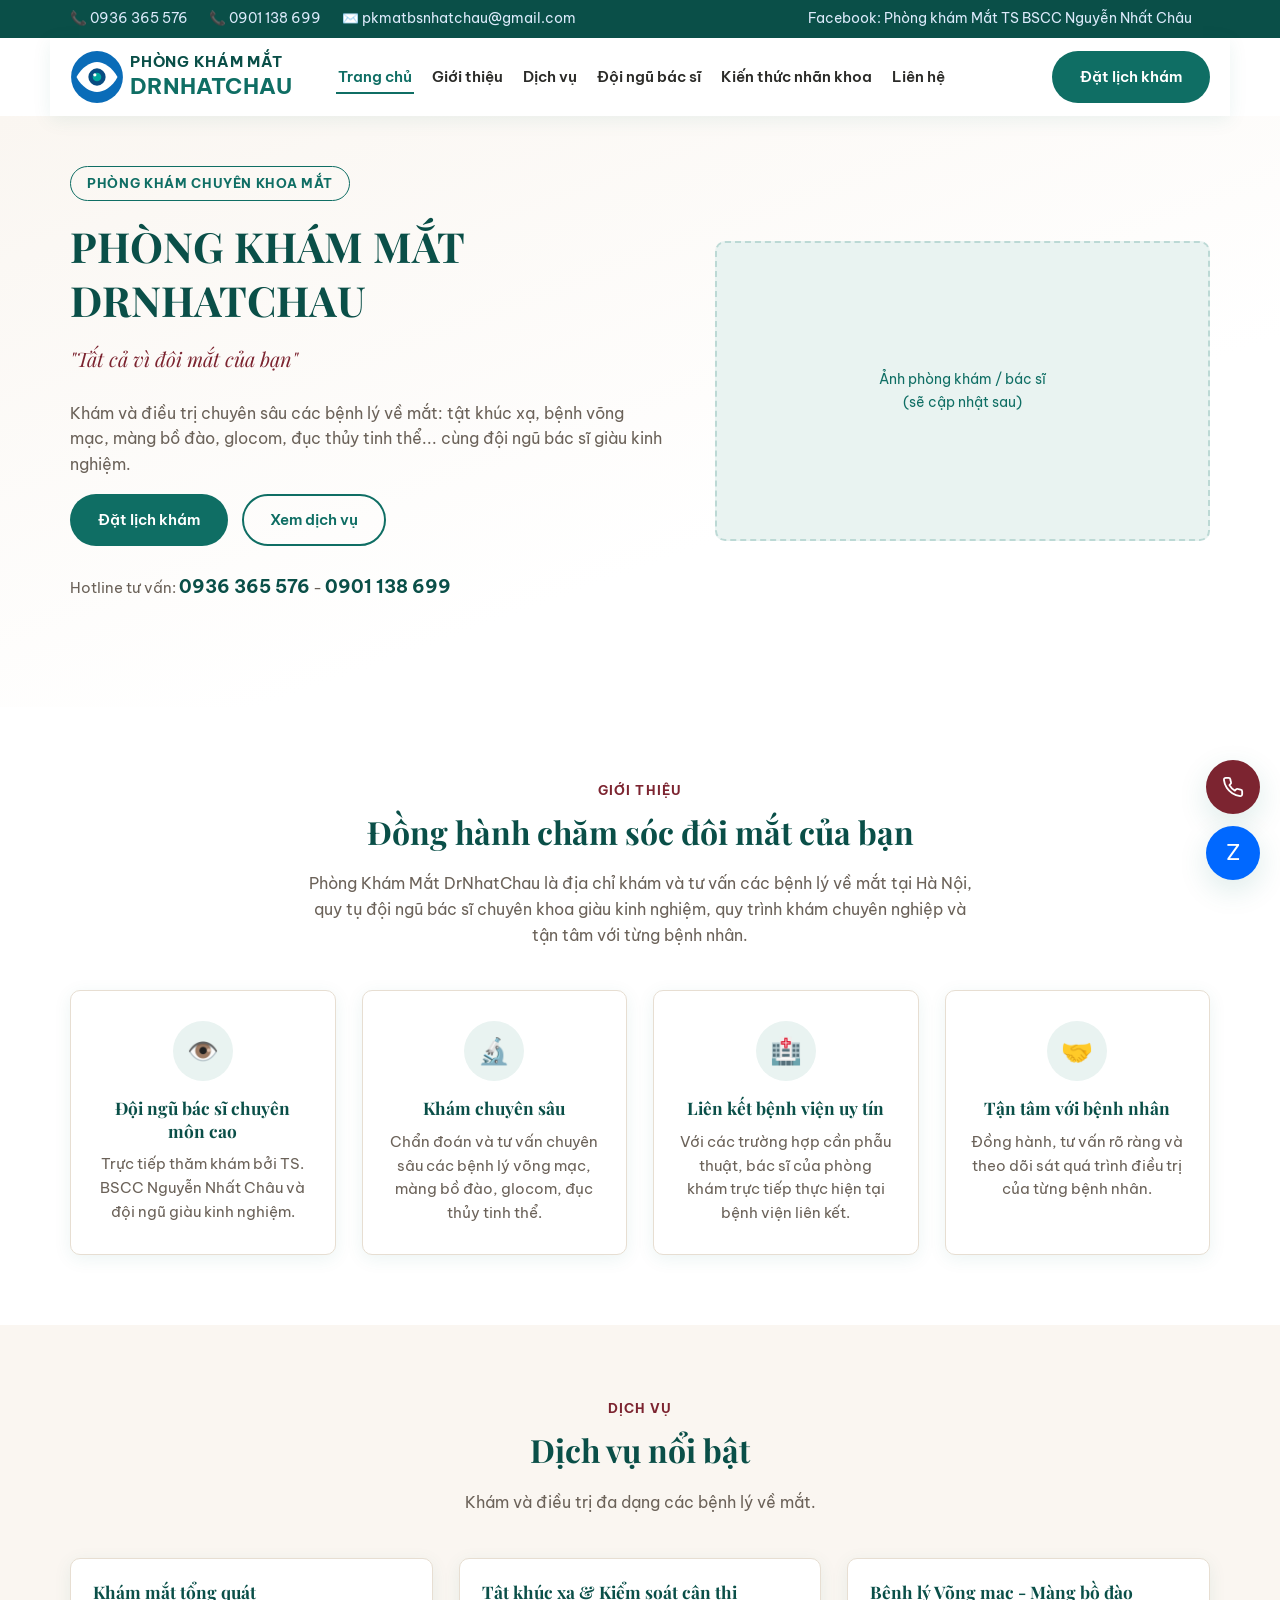
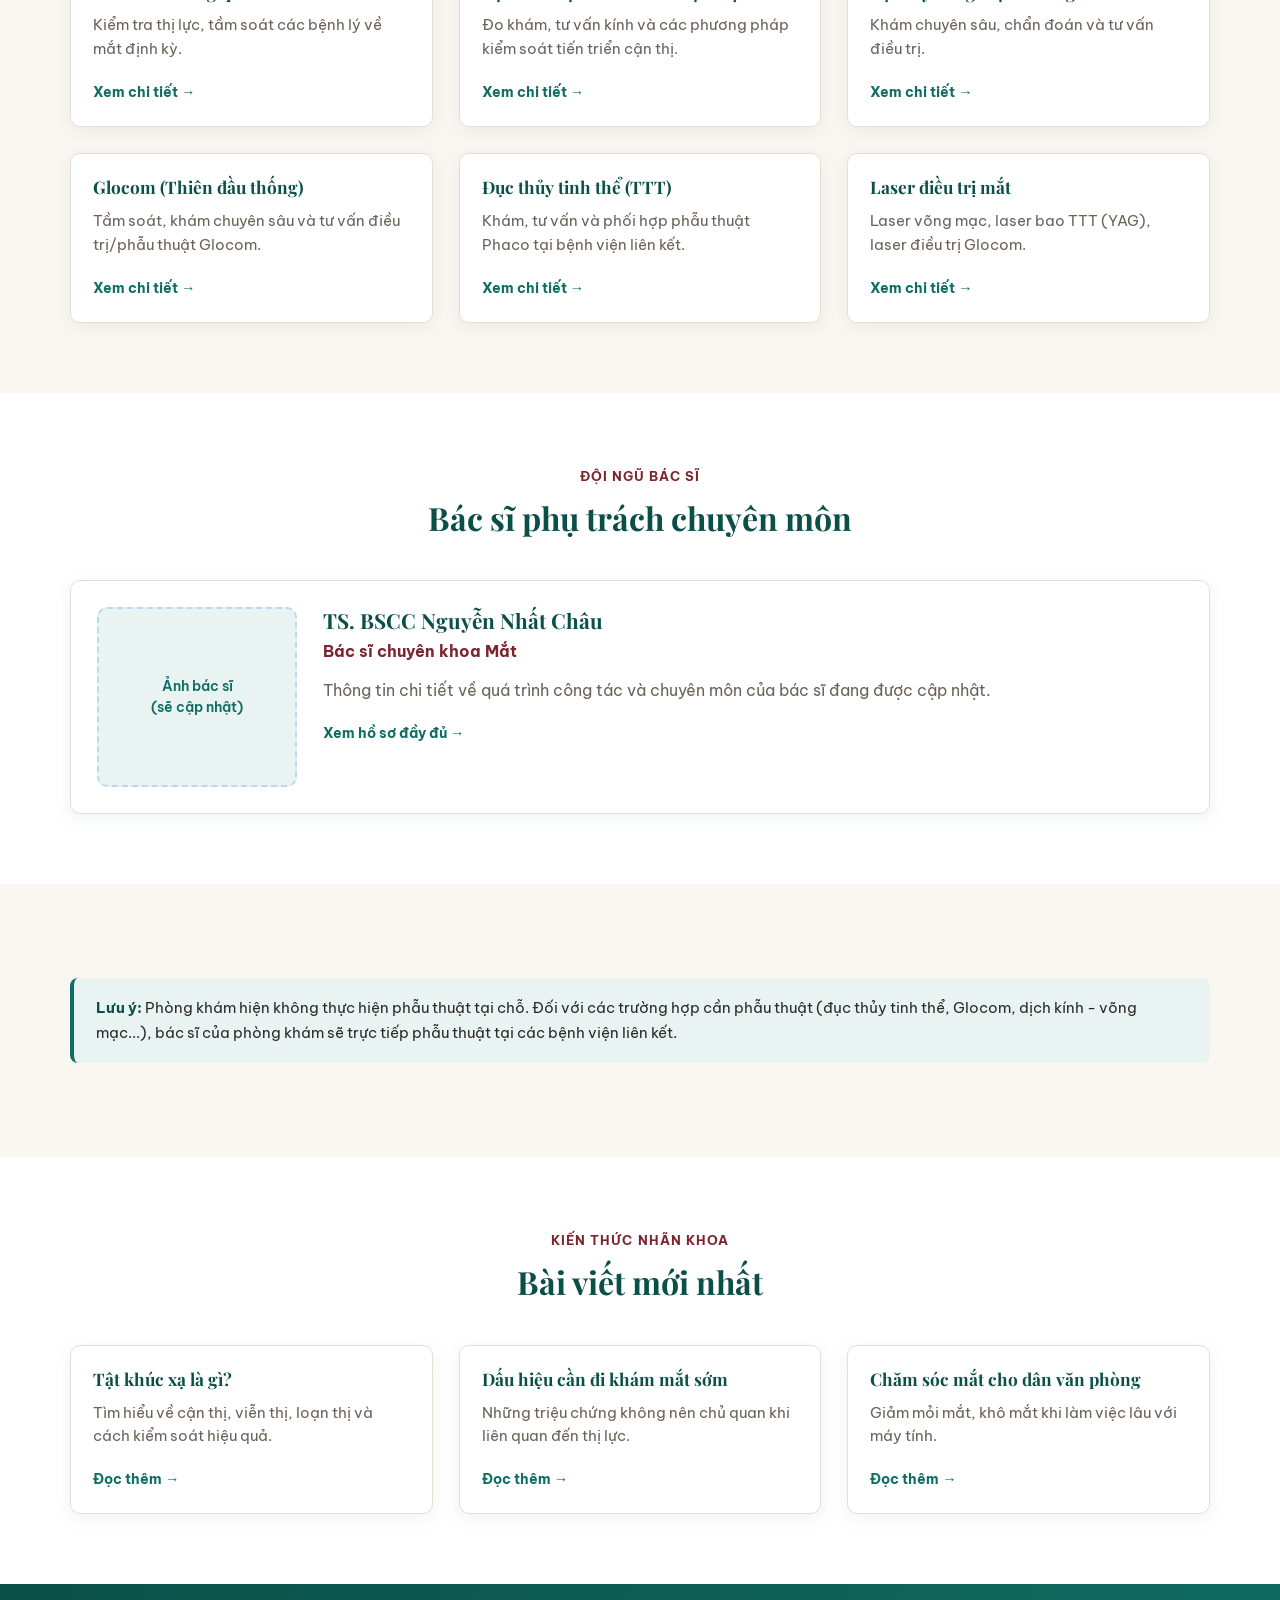
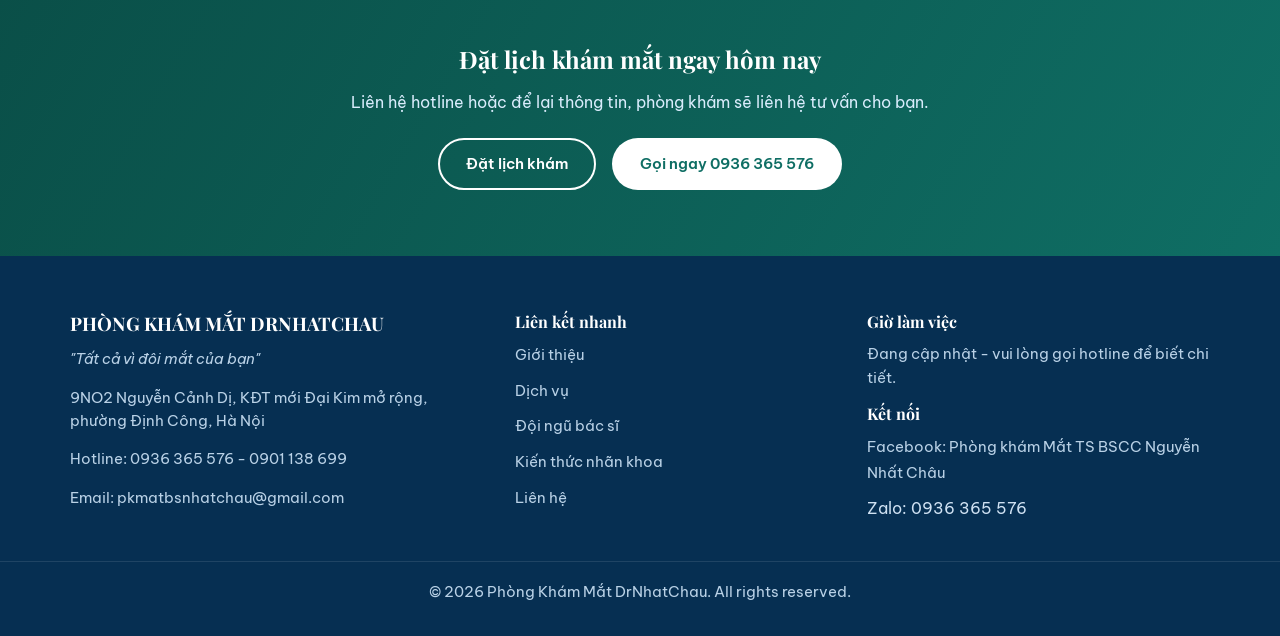
==== commit 6c255a00: "Replace phone emoji with a white SVG icon in the floating call button Color emoji ignore CSS color, " ====
--- a/index.html
+++ b/index.html
@@ -255,7 +255,7 @@
 </footer>
 
 <div class="float-actions">
-  <a class="float-btn phone" href="tel:0936365576" title="Gọi ngay">📞</a>
+  <a class="float-btn phone" href="tel:0936365576" title="Gọi ngay"><svg viewBox="0 0 24 24" width="22" height="22" fill="none" stroke="currentColor" stroke-width="2" stroke-linecap="round" stroke-linejoin="round"><path d="M22 16.92v3a2 2 0 0 1-2.18 2 19.79 19.79 0 0 1-8.63-3.07 19.5 19.5 0 0 1-6-6 19.79 19.79 0 0 1-3.07-8.67A2 2 0 0 1 4.11 2h3a2 2 0 0 1 2 1.72c.127.96.361 1.903.7 2.81a2 2 0 0 1-.45 2.11L8.09 9.91a16 16 0 0 0 6 6l1.27-1.27a2 2 0 0 1 2.11-.45c.907.339 1.85.573 2.81.7A2 2 0 0 1 22 16.92z"></path></svg></a>
   <a class="float-btn zalo" href="https://zalo.me/0936365576" target="_blank" rel="noopener" title="Chat Zalo">Z</a>
 </div>
 
--- a/css/style.css
+++ b/css/style.css
@@ -108,28 +108,26 @@
 .navbar {
   display: flex;
   align-items: center;
-  justify-content: space-between;
   gap: 20px;
   background: #fff;
   padding: 12px 20px;
   box-shadow: var(--shadow);
 }
-.brand { display: flex; align-items: center; gap: 10px; }
-.brand-logo { width: 44px; height: 44px; }
+.brand { display: flex; align-items: center; gap: 6px; }
+.brand-logo { height: 54px; width: auto; max-width: 170px; }
 .brand-text {
-  font-weight: 800;
+  font-weight: 700;
   color: var(--primary-dark);
-  font-size: .82rem;
-  line-height: 1.25;
-  letter-spacing: .02em;
-}
-.brand-text strong { color: var(--primary); font-size: 1.05rem; }
+  font-size: .95rem;
+  line-height: 1.3;
+  letter-spacing: .05em;
+}
+.brand-text strong { color: var(--primary); font-size: 1.4rem; letter-spacing: .01em; }
 
 .nav-menu {
   display: flex;
-  gap: 28px;
-  flex: 1;
-  justify-content: center;
+  gap: 16px;
+  margin-left: 24px;
 }
 .nav-menu a {
   font-weight: 600;
@@ -137,10 +135,11 @@
   color: var(--text);
   padding: 6px 2px;
   border-bottom: 2px solid transparent;
+  white-space: nowrap;
 }
 .nav-menu a:hover, .nav-menu a.active { color: var(--primary); border-color: var(--primary); }
 
-.nav-cta { flex-shrink: 0; }
+.nav-cta { flex-shrink: 0; margin-left: auto; }
 
 .nav-toggle {
   display: none;
@@ -157,7 +156,7 @@
 .hero {
   background: linear-gradient(160deg, var(--bg-alt), #fff 65%);
   color: var(--text);
-  padding: 100px 0;
+  padding: 50px 0 90px;
 }
 .hero-inner {
   display: flex;
@@ -432,10 +431,11 @@
 .float-btn.phone { background: var(--accent); }
 
 /* ---------- Responsive nav ---------- */
-@media (max-width: 960px) {
+@media (max-width: 1180px) {
   .nav-menu {
     position: absolute;
     top: 100%; left: 0; right: 0;
+    margin-left: 0;
     background: #fff;
     flex-direction: column;
     gap: 0;
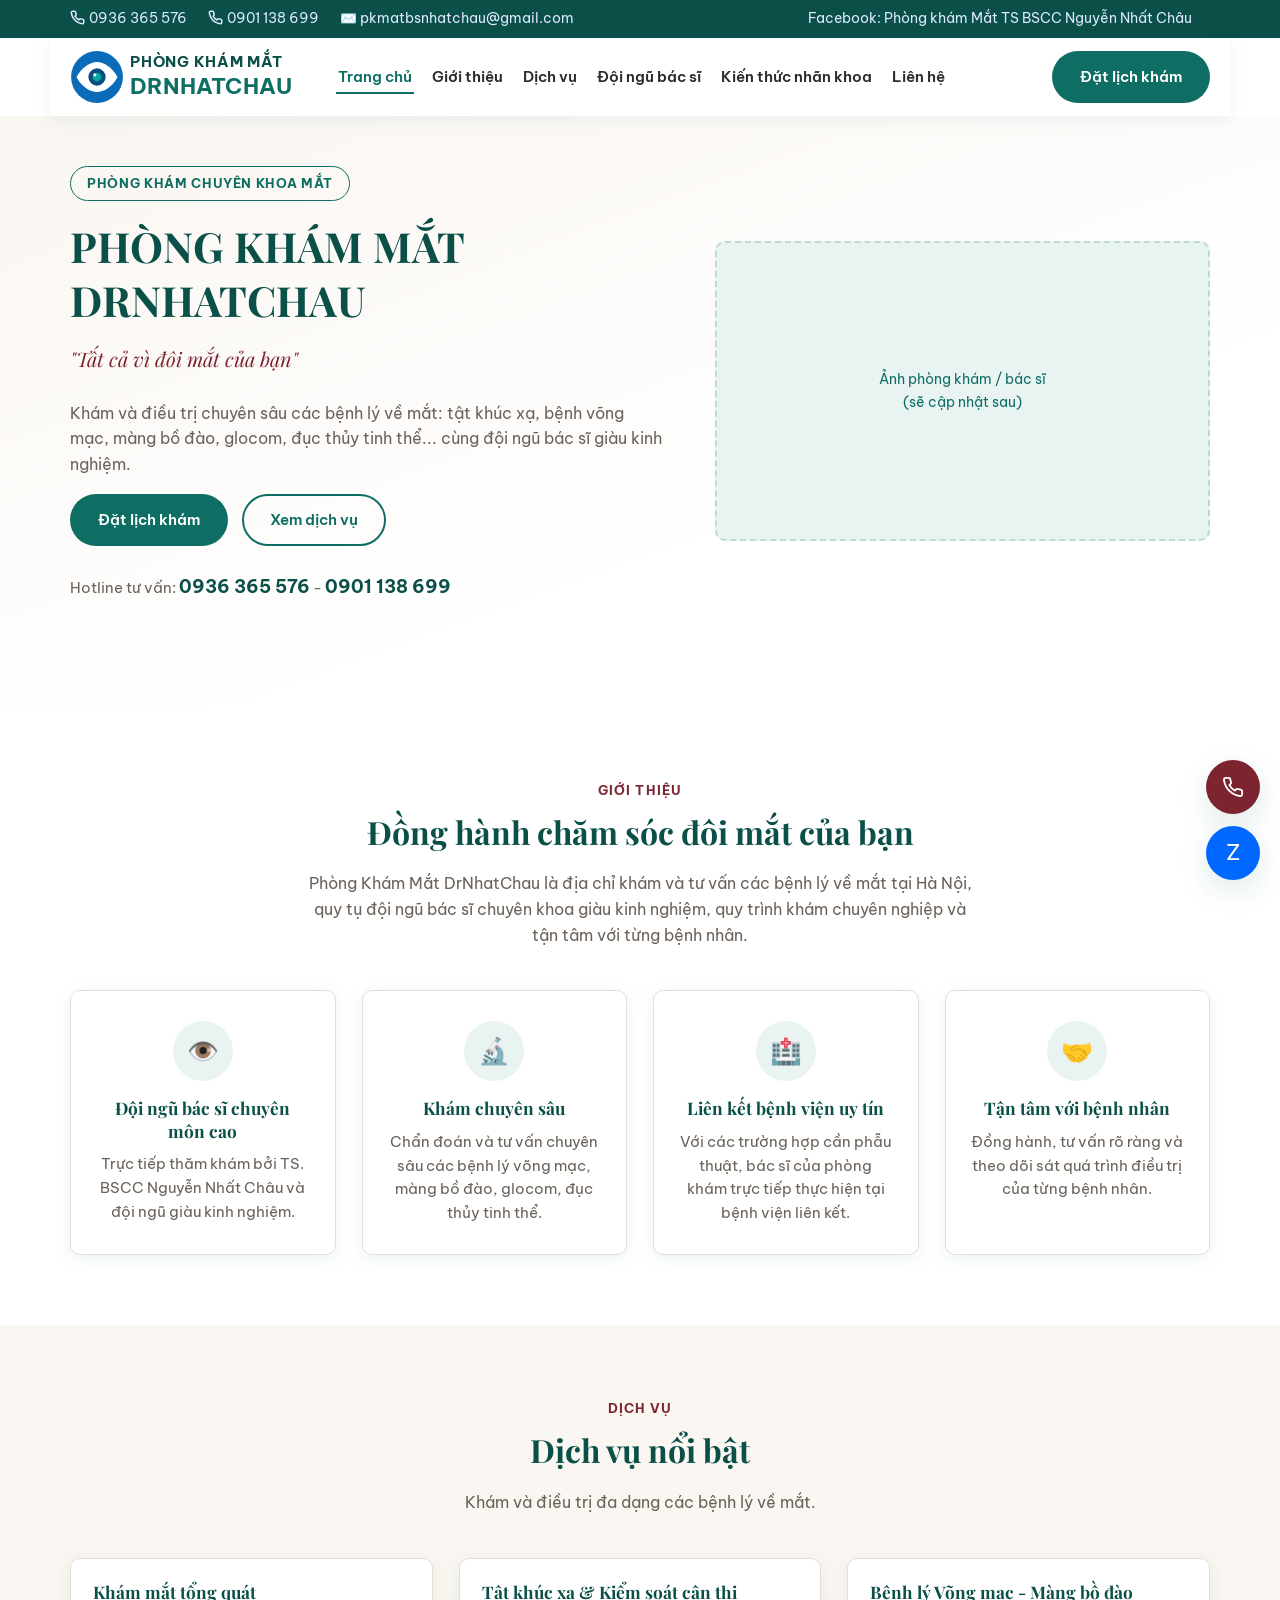
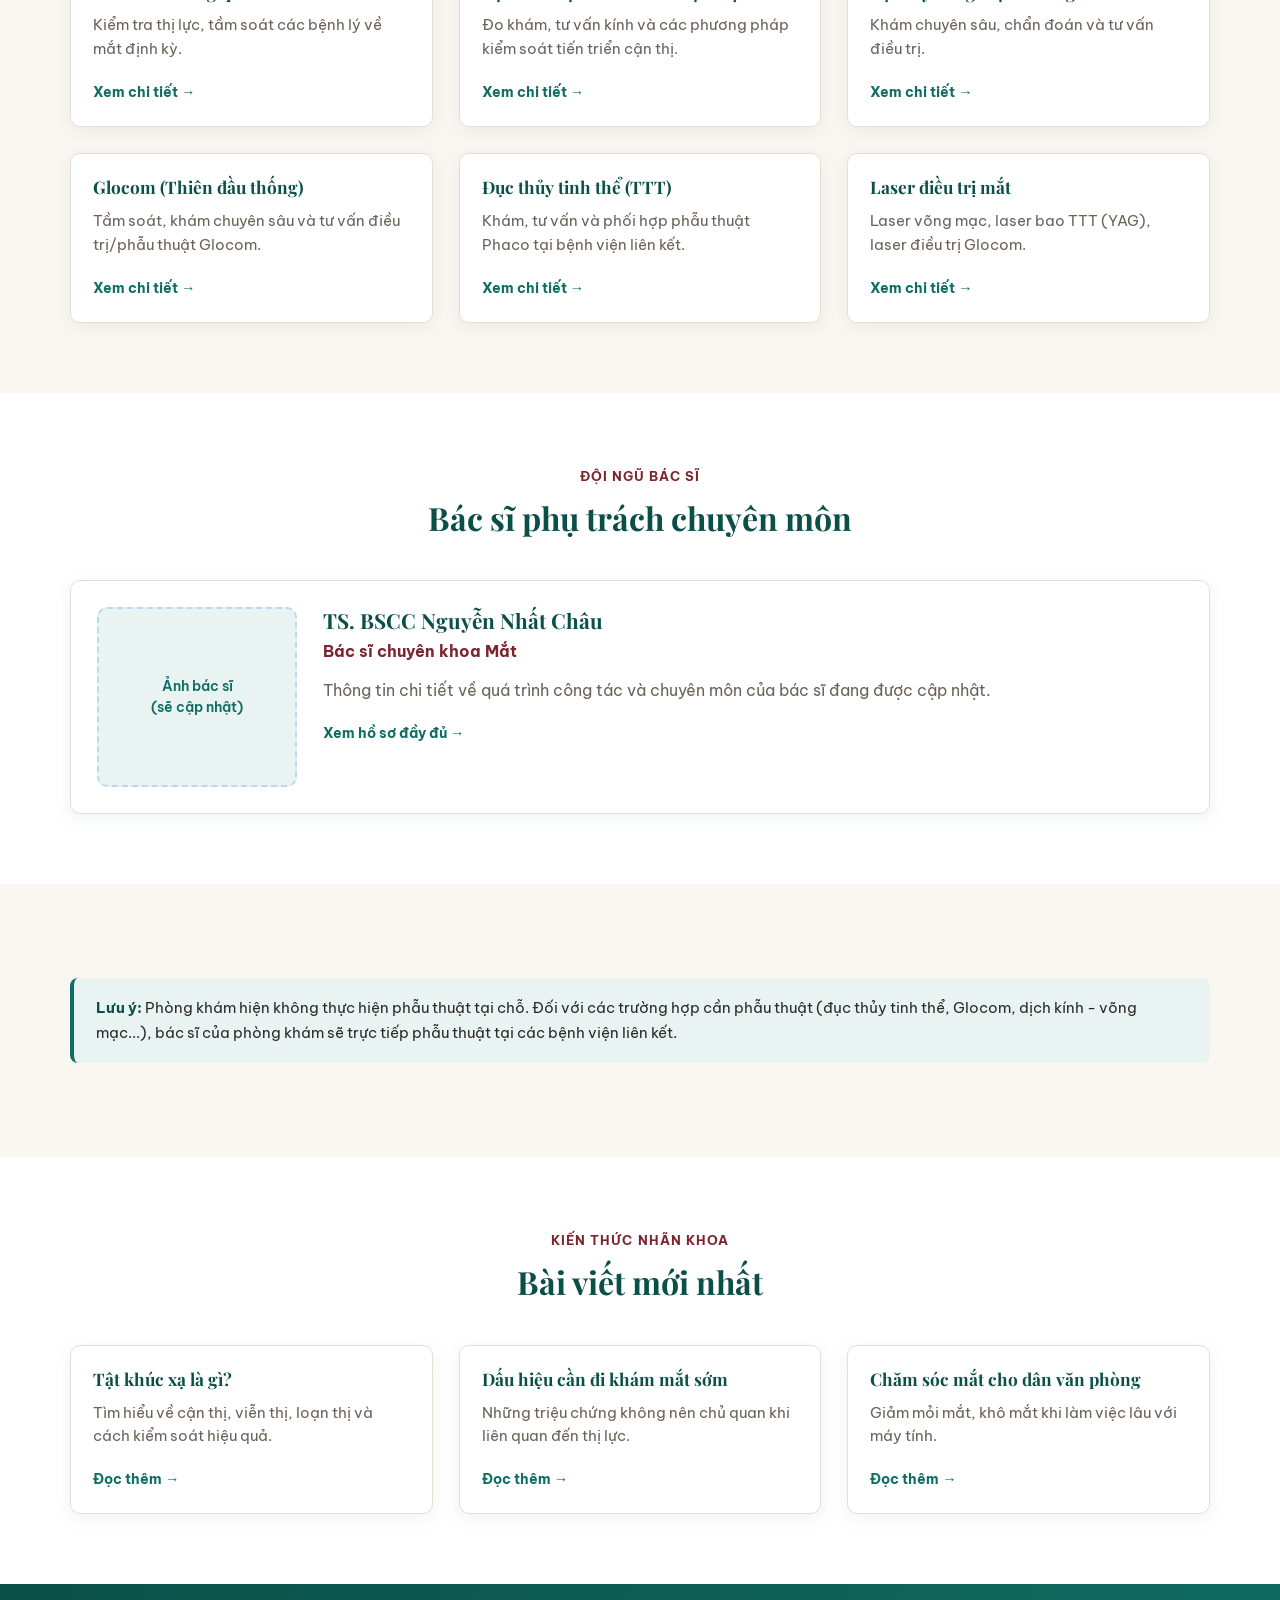
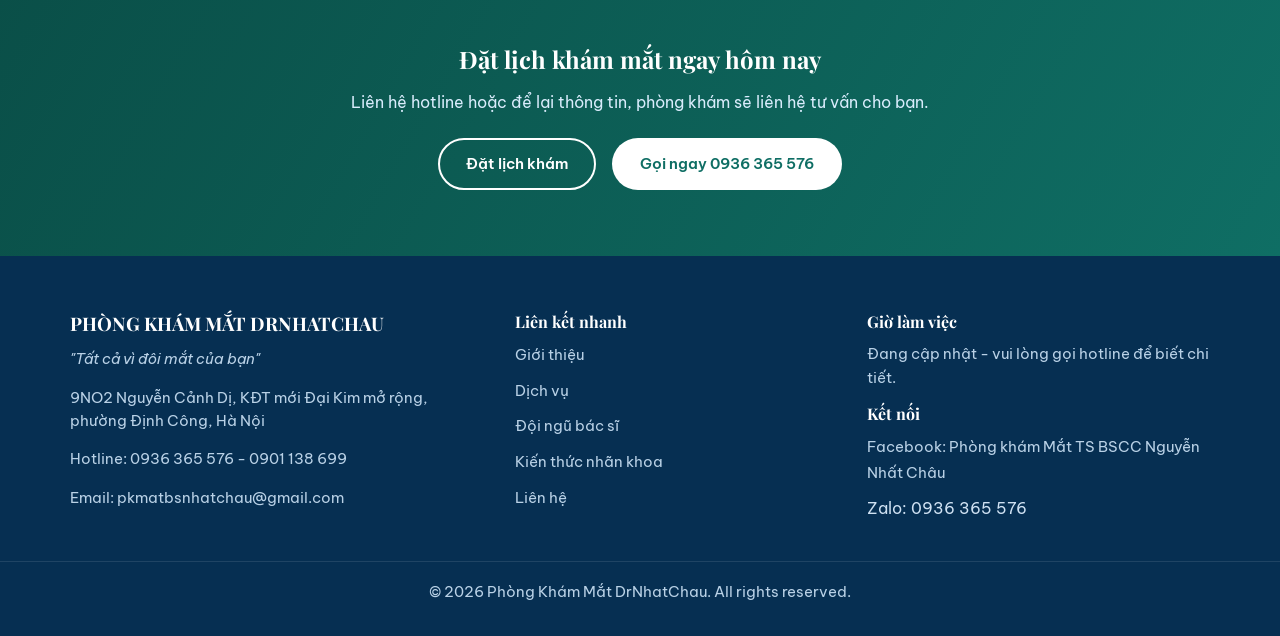
==== commit 877a3747: "Replace topbar phone emoji with SVG icons colored to match text Same emoji-can't-be-recolored issue " ====
--- a/index.html
+++ b/index.html
@@ -16,8 +16,8 @@
   <div class="topbar">
     <div class="container topbar-inner">
       <div class="topbar-contact">
-        <a href="tel:0936365576">📞 0936 365 576</a>
-        <a href="tel:0901138699">📞 0901 138 699</a>
+        <a href="tel:0936365576"><svg class="topbar-icon" viewBox="0 0 24 24" width="15" height="15" fill="none" stroke="currentColor" stroke-width="2.4" stroke-linecap="round" stroke-linejoin="round"><path d="M22 16.92v3a2 2 0 0 1-2.18 2 19.79 19.79 0 0 1-8.63-3.07 19.5 19.5 0 0 1-6-6 19.79 19.79 0 0 1-3.07-8.67A2 2 0 0 1 4.11 2h3a2 2 0 0 1 2 1.72c.127.96.361 1.903.7 2.81a2 2 0 0 1-.45 2.11L8.09 9.91a16 16 0 0 0 6 6l1.27-1.27a2 2 0 0 1 2.11-.45c.907.339 1.85.573 2.81.7A2 2 0 0 1 22 16.92z"></path></svg> 0936 365 576</a>
+        <a href="tel:0901138699"><svg class="topbar-icon" viewBox="0 0 24 24" width="15" height="15" fill="none" stroke="currentColor" stroke-width="2.4" stroke-linecap="round" stroke-linejoin="round"><path d="M22 16.92v3a2 2 0 0 1-2.18 2 19.79 19.79 0 0 1-8.63-3.07 19.5 19.5 0 0 1-6-6 19.79 19.79 0 0 1-3.07-8.67A2 2 0 0 1 4.11 2h3a2 2 0 0 1 2 1.72c.127.96.361 1.903.7 2.81a2 2 0 0 1-.45 2.11L8.09 9.91a16 16 0 0 0 6 6l1.27-1.27a2 2 0 0 1 2.11-.45c.907.339 1.85.573 2.81.7A2 2 0 0 1 22 16.92z"></path></svg> 0901 138 699</a>
         <a href="mailto:pkmatbsnhatchau@gmail.com">✉️ pkmatbsnhatchau@gmail.com</a>
       </div>
       <div class="topbar-social">
--- a/css/style.css
+++ b/css/style.css
@@ -102,6 +102,7 @@
   white-space: nowrap;
 }
 .topbar-contact a:hover, .topbar-social a:hover { color: #fff; text-decoration: underline; }
+.topbar-icon { vertical-align: -2px; margin-right: 1px; }
 
 /* ---------- Navbar ---------- */
 .site-header { position: sticky; top: 0; z-index: 100; }
